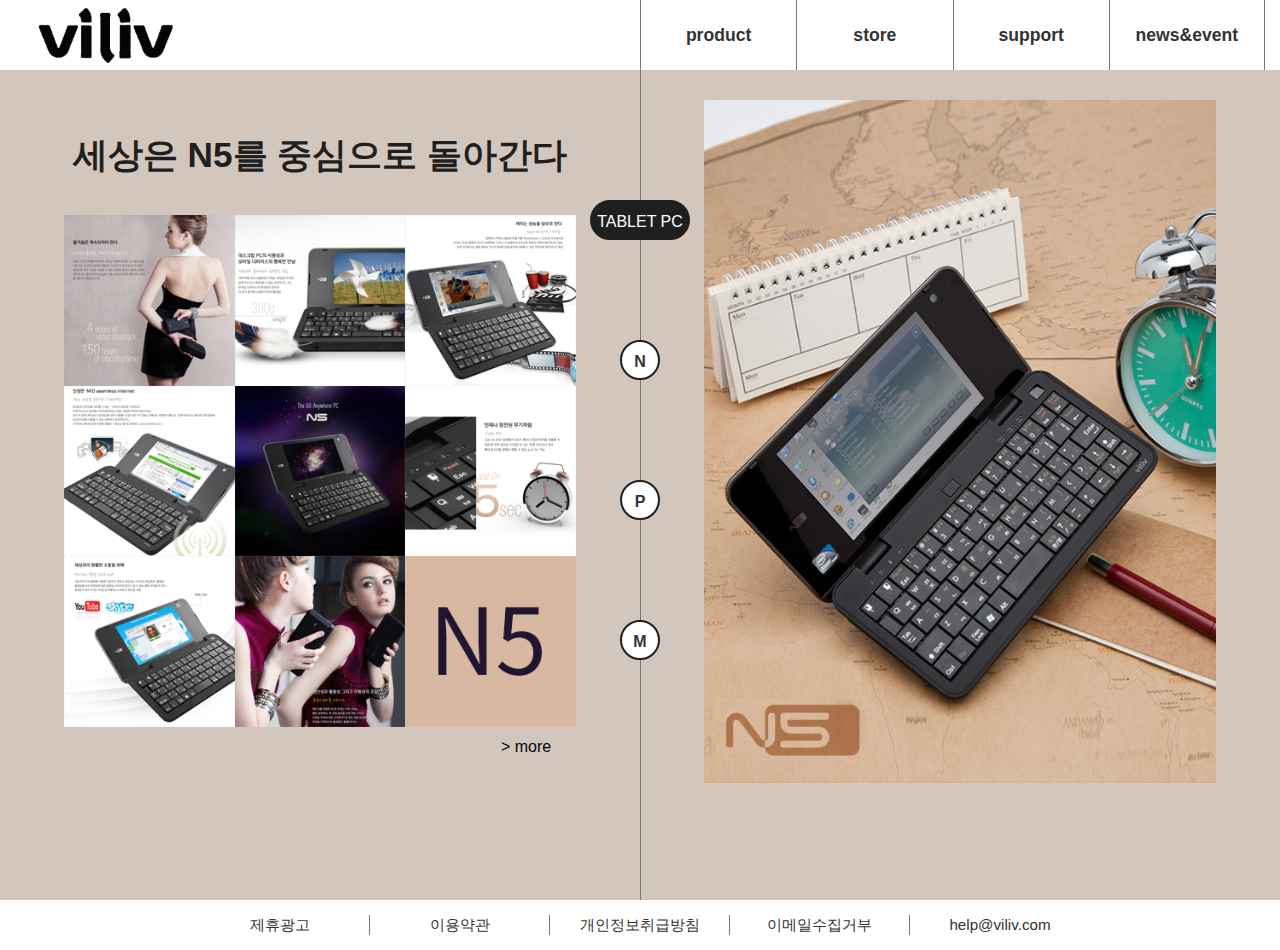
==== portfolio/newViliv/index.html @ fd168e81 "upgrade" ====
<!DOCTYPE html>
<html lang="ko-KR">
<head>
   <meta charset="UTF-8" />
   <meta http-equiv="X-UA-Compatible" content="IE=edge" />
   <meta name="viewport" content="width=device-width, initial-scale=1.0" />
   <link rel="stylesheet" href="./css/lib/reset.css" />
   <link rel="stylesheet" href="./css/base.css" />
   <script src="./js/jquery/jquery-1.12.3.min.js"></script>
   <script src="./js/jquery/jquery-migrate-1.3.0.min.js"></script>
   <script src="./js/jquery/jquery-ui.min.js"></script>
   <script src="./js/index.js"></script>
   <title>viliv</title>
   <style></style>
   <script>
      $(document).ready(function(){
         
         index_js();
         
      });
   </script>
</head>
<body>
   <div id="container">
      <header>
         <h1><a href="#"><span>viliv logo</span></a></h1>
         <nav>
            <ul id="gnb">
               <li><a href="#">product</a></li>
               <li><a href="#">store</a></li>
               <li><a href="#">support</a></li>
               <li><a href="#">news&amp;event</a></li>
            </ul>
         </nav>
      </header>
      <div id="mapLine">
            <ul>
               <li class="select_map"><a href="#">TABLET PC</a><span>T</span></li>
               <li><a href="#">NAVIGATION</a><span>N</span></li>
               <li><a href="#">PMP</a><span>P</span></li>
               <li><a href="#">MP3</a><span>M</span></li>
            </ul>
      </div>
      <section>
         <article id="p01">
            <div class="left_side margin_set">
               <div class="li_box">
                  <p>세상은 N5를 중심으로 돌아간다</p>
                  <ul>
                     <li><img src="./img/mobPc_n5/mobPc01.png" alt="n five image"></li>
                     <li><img src="./img/mobPc_n5/mobPc02.png" alt="n five image"></li>
                     <li><img src="./img/mobPc_n5/mobPc03.png" alt="n five image"></li>
                     <li><img src="./img/mobPc_n5/mobPc04.png" alt="n five image"></li>
                     <li><img src="./img/mobPc_n5/mobPc05.png" alt="n five image"></li>
                     <li><img src="./img/mobPc_n5/mobPc06.png" alt="n five image"></li>
                     <li><img src="./img/mobPc_n5/mobPc07.png" alt="n five image"></li>
                     <li><img src="./img/mobPc_n5/mobPc08.png" alt="n five image"></li>
                     <li><img src="./img/mobPc_n5/mobPc09.png" alt="n five image"></li>
                  </ul>
                  <a href="#">&gt; more</a>
               </div>
            </div><!--// .left_side-->
            <div class="right_side margin_set">
               <div class="img_box"><img src="./img/mobPc_n5/mobPc_fullImg.jpg" alt="mobile pc n five"></div>
            </div><!--// .right_side-->
         </article>
         <article id="p02">
            <div class="left_side">
               <div class="img_box"><img src="./img/navi_x70/navi_x7_fI.jpg" alt=""></div>
            </div><!--// .left_side-->
            <div class="right_side">
               <div class="li_box">
                  <p>ideal UMPC, You’ve never imagined</p>
                  <ul>
                     <li><img src="./img/navi_x70/navi_x70_01.png" alt=""></li>
                     <li><img src="./img/navi_x70/navi_x70_02.png" alt=""></li>
                     <li><img src="./img/navi_x70/navi_x70_03.png" alt=""></li>
                     <li><img src="./img/navi_x70/navi_x70_04.png" alt=""></li>
                     <li><img src="./img/navi_x70/navi_x70_05.png" alt=""></li>
                     <li><img src="./img/navi_x70/navi_x70_06.png" alt=""></li>
                     <li><img src="./img/navi_x70/navi_x70_07.png" alt=""></li>
                     <li><img src="./img/navi_x70/navi_x70_08.png" alt=""></li>
                     <li><img src="./img/navi_x70/navi_x70_09.png" alt=""></li>
                  </ul>
                  <a href="#">&gt; more</a>
               </div>
            </div><!--// .right_side-->
         </article>
         <article id="p03">
            <div class="left_side">
               <div class="li_box">
                  <p>공부하는 즐거움을 느끼다!</p>
                  <ul>
                     <li><img src="./img/pmp_x5/pmp_x5_01.png" alt=""></li>
                     <li><img src="./img/pmp_x5/pmp_x5_02.png" alt=""></li>
                     <li><img src="./img/pmp_x5/pmp_x5_03.png" alt=""></li>
                     <li><img src="./img/pmp_x5/pmp_x5_04.png" alt=""></li>
                     <li><img src="./img/pmp_x5/pmp_x5_05.png" alt=""></li>
                     <li><img src="./img/pmp_x5/pmp_x5_06.png" alt=""></li>
                     <li><img src="./img/pmp_x5/pmp_x5_07.png" alt=""></li>
                     <li><img src="./img/pmp_x5/pmp_x5_08.png" alt=""></li>
                     <li><img src="./img/pmp_x5/pmp_x5_09.png" alt=""></li>
                  </ul>
                  <a href="#">&gt; more</a>
               </div>
            </div><!--// .left_side-->
            <div class="right_side">
               <div class="img_box"><img src="./img/pmp_x5/pmp_x5.jpg" alt=""></div>
            </div><!--// .right_side-->
         </article>
         <article id="p04">
            <div class="left_side">
               <div class="img_box"><img src="./img/mp3_p3/mp3_p3.jpg" alt="mp three image"></div>
            </div><!--// .left_side-->
            <div class="right_side">
               <div class="li_box">
                  <p>Beyond technology</p>
                  <ul>
                     <li><img src="./img/mp3_p3/mp3_01.png" alt="mp three image"></li>
                     <li><img src="./img/mp3_p3/mp3_02.png" alt="mp three image"></li>
                     <li><img src="./img/mp3_p3/mp3_03.png" alt="mp three image"></li>
                     <li><img src="./img/mp3_p3/mp3_04.png" alt="mp three image"></li>
                     <li><img src="./img/mp3_p3/mp3_05.png" alt="mp three image"></li>
                     <li><img src="./img/mp3_p3/mp3_06.png" alt="mp three image"></li>
                     <li><img src="./img/mp3_p3/mp3_07.png" alt="mp three image"></li>
                     <li><img src="./img/mp3_p3/mp3_08.png" alt="mp three image"></li>
                     <li><img src="./img/mp3_p3/mp3_09.png" alt="mp three image"></li>
                  </ul>
                  <a href="#">&gt; more</a>
               </div>
            </div><!--// .right_side-->
         </article>
      </section>
      <footer>
         <ul id="footUl">
            <li><a href="#">제휴광고</a></li>
            <li><a href="#">이용약관</a></li>
            <li><a href="#">개인정보취급방침</a></li>
            <li><a href="#">이메일수집거부</a></li>
            <li><a href="#">help@viliv.com</a></li>
         </ul>
      </footer>
   </div>
</body>
</html>
---- portfolio/newViliv/css/base.css ----
@media screen and (min-width: 1800px) { #container { width: 100%; height: 100vh; position: relative; }
  #container > header { width: 100%; height: 70px; background-color: #fff; position: fixed; top: 0; z-index: 2000; }
  #container > header > h1 { width: 150px; height: 60px; padding-top: 5px; margin-left: calc(50% - 900px); float: left; }
  #container > header > h1 > a { width: 100%; height: 100%; background-image: url(../img/logo.png); background-repeat: no-repeat; background-position: center; background-size: contain; display: block; }
  #container > header > nav { width: 900px; height: 100%; margin-right: calc(50% - 900px); float: right; }
  #container > header > nav > #gnb { width: 100%; height: 100%; }
  #container > header > nav > #gnb > li { width: calc(100% / 4); height: 100%; border-left: 1px solid #777; box-sizing: border-box; float: left; text-align: center; }
  #container > header > nav > #gnb > li:last-child { border-right: 1px solid #777; }
  #container > header > nav > #gnb > li > a { width: 100%; height: 100%; display: block; color: #333333; text-decoration: none; font-size: 1.1rem; font-weight: bold; line-height: 70px; }
  #container > header > nav > #gnb > li > a:hover { background-color: rgba(100, 100, 100, 0.2); }
  #container > #mapLine { width: 20px; height: 100vh; position: absolute; left: calc(50% - 20px); border-right: 1px solid #777; }
  #container > #mapLine > ul { width: 40px; height: 700px; padding-top: 100px; margin-top: 100px; }
  #container > #mapLine > ul > li { width: 100%; height: 40px; margin-bottom: 100px; background-color: #fff; border: 2px solid #1f1f1f; box-sizing: border-box; border-radius: 25px; text-align: center; overflow: hidden; transition: all 0.3s; }
  #container > #mapLine > ul > li:hover { width: 100px; margin-left: -30px; background-color: #1f1f1f; border-radius: 24px; text-align: center; }
  #container > #mapLine > ul > li:hover > a { width: 100%; height: 100%; display: block; line-height: 40px; text-decoration: none; color: #fff; }
  #container > #mapLine > ul > li.select_map { width: 100px; margin-left: -30px; background-color: #1f1f1f; border-radius: 24px; text-align: center; }
  #container > #mapLine > ul > li.select_map > a { width: 100%; height: 100%; display: block; line-height: 40px; text-decoration: none; color: #fff; }
  #container > #mapLine > ul > li.select_map > span { display: none; }
  #container > #mapLine > ul > li > a { display: none; }
  #container > #mapLine > ul > li > span { width: 40px; height: 40px; line-height: 40px; font-weight: bold; }
  #container > section { width: 100%; height: 100vh; overflow: hidden; }
  #container > section > article { width: 100%; height: 100%; }
  #container > section > article#p01 { background-color: #d3c6bd; }
  #container > section > article#p02 { background-color: #dbe2d1; display: none; }
  #container > section > article#p03 { background-color: #e4dcd9; display: none; }
  #container > section > article#p04 { background-color: #c7dbe4; display: none; }
  #container > section > article > div { width: 50%; height: 100%; margin-top: 0; float: left; }
  #container > section > article > div.left_side { margin-top: -100%; }
  #container > section > article > div.right_side { margin-top: 100%; }
  #container > section > article > div.margin_set { margin-top: 0; }
  #container > section > article > div > .img_box { width: 600px; height: 800px; margin: 0 auto; margin-top: 100px; background-color: #fff; }
  #container > section > article > div > .img_box > img { width: 100%; height: 100%; }
  #container > section > article > div > .li_box { width: 600px; height: 800px; margin: 0 auto; margin-top: 100px; }
  #container > section > article > div > .li_box > p { width: 100%; height: 100px; margin-top: 20px; float: left; font-size: 2.2rem; text-align: center; line-height: 100px; color: #1f1f1f; font-weight: bold; }
  #container > section > article > div > .li_box > ul { width: 100%; height: 600px; margin-top: 10px; background-color: #16a; float: left; }
  #container > section > article > div > .li_box > ul > li { width: 200px; height: 200px; background-color: #9af; float: left; }
  #container > section > article > div > .li_box > ul > li:hover { border: 5px solid #fff; box-sizing: border-box; cursor: pointer; }
  #container > section > article > div > .li_box > ul > li > img { width: 100%; height: 100%; }
  #container > section > article > div > .li_box > a { width: 60px; height: 20px; margin-top: 10px; margin-right: 20px; float: right; display: block; text-align: center; line-height: 20px; text-decoration: none; color: #050505; }
  #container > section > article > div > .li_box > a:hover { font-weight: bold; }
  #container > footer { width: 100%; height: 50px; }
  #container > footer > #footUl { width: 1000px; height: 100%; margin: 0 auto; }
  #container > footer > #footUl > li { width: 20%; height: 20px; margin-top: 15px; border-right: 1px solid #777; box-sizing: border-box; text-align: center; float: left; }
  #container > footer > #footUl > li:last-child { border-right: 0; }
  #container > footer > #footUl > li > a { width: 100%; height: 100%; display: block; line-height: 20px; text-decoration: none; font-size: 0.95rem; color: #333; } }
@media screen and (min-width: 1025px) and (max-width: 1799px) { #container { width: 100%; height: auto; position: relative; }
  #container > header { width: 100%; height: 70px; background-color: #fff; position: fixed; top: 0; z-index: 2000; }
  #container > header > h1 { width: 150px; height: 60px; padding-top: 5px; margin-left: 30px; float: left; }
  #container > header > h1 > a { width: 100%; height: 100%; background-image: url(../img/logo.png); background-repeat: no-repeat; background-position: center; background-size: contain; display: block; }
  #container > header > nav { width: calc(50% - 15px); height: 100%; margin-right: 15px; float: right; }
  #container > header > nav > #gnb { width: 100%; height: 100%; }
  #container > header > nav > #gnb > li { width: calc(100% / 4); height: 100%; border-left: 1px solid #777; box-sizing: border-box; float: left; text-align: center; }
  #container > header > nav > #gnb > li:last-child { border-right: 1px solid #777; }
  #container > header > nav > #gnb > li > a { width: 100%; height: 100%; display: block; color: #333333; text-decoration: none; font-size: 1.1rem; font-weight: bold; line-height: 70px; }
  #container > header > nav > #gnb > li > a:hover { background-color: rgba(100, 100, 100, 0.2); }
  #container > #mapLine { width: 20px; height: 100vh; position: absolute; left: calc(50% - 20px); border-right: 1px solid #777; }
  #container > #mapLine > ul { width: 40px; height: 700px; padding-top: 100px; margin-top: 100px; }
  #container > #mapLine > ul > li { width: 100%; height: 40px; margin-bottom: 100px; background-color: #fff; border: 2px solid #1f1f1f; box-sizing: border-box; border-radius: 25px; text-align: center; overflow: hidden; transition: all 0.3s; }
  #container > #mapLine > ul > li:hover { width: 100px; margin-left: -30px; background-color: #1f1f1f; border-radius: 24px; text-align: center; }
  #container > #mapLine > ul > li:hover > a { width: 100%; height: 100%; display: block; line-height: 40px; text-decoration: none; color: #fff; }
  #container > #mapLine > ul > li.select_map { width: 100px; margin-left: -30px; background-color: #1f1f1f; border-radius: 24px; text-align: center; }
  #container > #mapLine > ul > li.select_map > a { width: 100%; height: 100%; display: block; line-height: 40px; text-decoration: none; color: #fff; }
  #container > #mapLine > ul > li.select_map > span { display: none; }
  #container > #mapLine > ul > li > a { display: none; }
  #container > #mapLine > ul > li > span { width: 40px; height: 40px; line-height: 40px; font-weight: bold; }
  #container > section { width: 100%; height: 100vh; overflow: hidden; }
  #container > section > article { width: 100%; height: 100%; }
  #container > section > article#p01 { background-color: #d3c6bd; }
  #container > section > article#p02 { background-color: #dbe2d1; display: none; }
  #container > section > article#p03 { background-color: #e4dcd9; display: none; }
  #container > section > article#p04 { background-color: #c7dbe4; display: none; }
  #container > section > article > div { width: 50%; height: 100%; margin-top: 0; float: left; }
  #container > section > article > div.left_side { margin-top: -100%; }
  #container > section > article > div.right_side { margin-top: 100%; }
  #container > section > article > div.margin_set { margin-top: 0; }
  #container > section > article > div > .img_box { width: 40vw; height: 53.333333vw; margin: 0 auto; margin-top: 100px; background-color: #fff; }
  #container > section > article > div > .img_box > img { width: 100%; height: 100%; }
  #container > section > article > div > .li_box { width: 40vw; height: 53.333333vw; margin: 0 auto; margin-top: 100px; }
  #container > section > article > div > .li_box > p { width: 100%; height: 100px; margin-top: 5px; float: left; font-size: 2.2rem; text-align: center; line-height: 100px; color: #1f1f1f; font-weight: bold; }
  #container > section > article > div > .li_box > ul { width: 100%; height: 40vw; margin-top: 10px; background-color: #16a; float: left; }
  #container > section > article > div > .li_box > ul > li { width: 13.333333vw; height: 13.333333vw; background-color: #9af; float: left; }
  #container > section > article > div > .li_box > ul > li:hover { border: 5px solid #fff; box-sizing: border-box; cursor: pointer; }
  #container > section > article > div > .li_box > ul > li > img { width: 100%; height: 100%; }
  #container > section > article > div > .li_box > a { width: 60px; height: 20px; margin-top: 10px; margin-right: 20px; float: right; display: block; text-align: center; line-height: 20px; text-decoration: none; color: #050505; }
  #container > section > article > div > .li_box > a:hover { font-weight: bold; }
  #container > footer { width: 100%; height: 50px; }
  #container > footer > #footUl { width: 900px; height: 100%; margin: 0 auto; }
  #container > footer > #footUl > li { width: 20%; height: 20px; margin-top: 15px; border-right: 1px solid #777; box-sizing: border-box; text-align: center; float: left; }
  #container > footer > #footUl > li:last-child { border-right: 0; }
  #container > footer > #footUl > li > a { width: 100%; height: 100%; display: block; line-height: 20px; text-decoration: none; font-size: 0.95rem; color: #333; } }
@media screen and (min-width: 1025px) and (max-width: 1799px) { #container { width: 100%; height: auto; position: relative; }
  #container > header { width: 100%; height: 70px; background-color: #fff; position: fixed; top: 0; z-index: 2000; }
  #container > header > h1 { width: 150px; height: 60px; padding-top: 5px; margin-left: 30px; float: left; }
  #container > header > h1 > a { width: 100%; height: 100%; background-image: url(../img/logo.png); background-repeat: no-repeat; background-position: center; background-size: contain; display: block; }
  #container > header > nav { width: calc(50% - 15px); height: 100%; margin-right: 15px; float: right; }
  #container > header > nav > #gnb { width: 100%; height: 100%; }
  #container > header > nav > #gnb > li { width: calc(100% / 4); height: 100%; border-left: 1px solid #777; box-sizing: border-box; float: left; text-align: center; }
  #container > header > nav > #gnb > li:last-child { border-right: 1px solid #777; }
  #container > header > nav > #gnb > li > a { width: 100%; height: 100%; display: block; color: #333333; text-decoration: none; font-size: 1.1rem; font-weight: bold; line-height: 70px; }
  #container > header > nav > #gnb > li > a:hover { background-color: rgba(100, 100, 100, 0.2); }
  #container > #mapLine { width: 20px; height: 100vh; position: absolute; left: calc(50% - 20px); border-right: 1px solid #777; }
  #container > #mapLine > ul { width: 40px; height: 700px; padding-top: 100px; margin-top: 100px; }
  #container > #mapLine > ul > li { width: 100%; height: 40px; margin-bottom: 100px; background-color: #fff; border: 2px solid #1f1f1f; box-sizing: border-box; border-radius: 25px; text-align: center; overflow: hidden; transition: all 0.3s; }
  #container > #mapLine > ul > li:hover { width: 100px; margin-left: -30px; background-color: #1f1f1f; border-radius: 24px; text-align: center; }
  #container > #mapLine > ul > li:hover > a { width: 100%; height: 100%; display: block; line-height: 40px; text-decoration: none; color: #fff; }
  #container > #mapLine > ul > li.select_map { width: 100px; margin-left: -30px; background-color: #1f1f1f; border-radius: 24px; text-align: center; }
  #container > #mapLine > ul > li.select_map > a { width: 100%; height: 100%; display: block; line-height: 40px; text-decoration: none; color: #fff; }
  #container > #mapLine > ul > li.select_map > span { display: none; }
  #container > #mapLine > ul > li > a { display: none; }
  #container > #mapLine > ul > li > span { width: 40px; height: 40px; line-height: 40px; font-weight: bold; }
  #container > section { width: 100%; height: 100vh; overflow: hidden; }
  #container > section > article { width: 100%; height: 100%; }
  #container > section > article#p01 { background-color: #d3c6bd; }
  #container > section > article#p02 { background-color: #dbe2d1; display: none; }
  #container > section > article#p03 { background-color: #e4dcd9; display: none; }
  #container > section > article#p04 { background-color: #c7dbe4; display: none; }
  #container > section > article > div { width: 50%; height: 100%; margin-top: 0; float: left; }
  #container > section > article > div.left_side { margin-top: -100%; }
  #container > section > article > div.right_side { margin-top: 100%; }
  #container > section > article > div.margin_set { margin-top: 0; }
  #container > section > article > div > .img_box { width: 40vw; height: 53.333333vw; margin: 0 auto; margin-top: 100px; background-color: #fff; }
  #container > section > article > div > .img_box > img { width: 100%; height: 100%; }
  #container > section > article > div > .li_box { width: 40vw; height: 53.333333vw; margin: 0 auto; margin-top: 100px; }
  #container > section > article > div > .li_box > p { width: 100%; height: 100px; margin-top: 5px; float: left; font-size: 2.2rem; text-align: center; line-height: 100px; color: #1f1f1f; font-weight: bold; }
  #container > section > article > div > .li_box > ul { width: 100%; height: 40vw; margin-top: 10px; background-color: #16a; float: left; }
  #container > section > article > div > .li_box > ul > li { width: 13.333333vw; height: 13.333333vw; background-color: #9af; float: left; }
  #container > section > article > div > .li_box > ul > li:hover { border: 5px solid #fff; box-sizing: border-box; cursor: pointer; }
  #container > section > article > div > .li_box > ul > li > img { width: 100%; height: 100%; }
  #container > section > article > div > .li_box > a { width: 60px; height: 20px; margin-top: 10px; margin-right: 20px; float: right; display: block; text-align: center; line-height: 20px; text-decoration: none; color: #050505; }
  #container > section > article > div > .li_box > a:hover { font-weight: bold; }
  #container > footer { width: 100%; height: 50px; }
  #container > footer > #footUl { width: 900px; height: 100%; margin: 0 auto; }
  #container > footer > #footUl > li { width: 20%; height: 20px; margin-top: 15px; border-right: 1px solid #777; box-sizing: border-box; text-align: center; float: left; }
  #container > footer > #footUl > li:last-child { border-right: 0; }
  #container > footer > #footUl > li > a { width: 100%; height: 100%; display: block; line-height: 20px; text-decoration: none; font-size: 0.95rem; color: #333; } }

/*# sourceMappingURL=base.css.map */
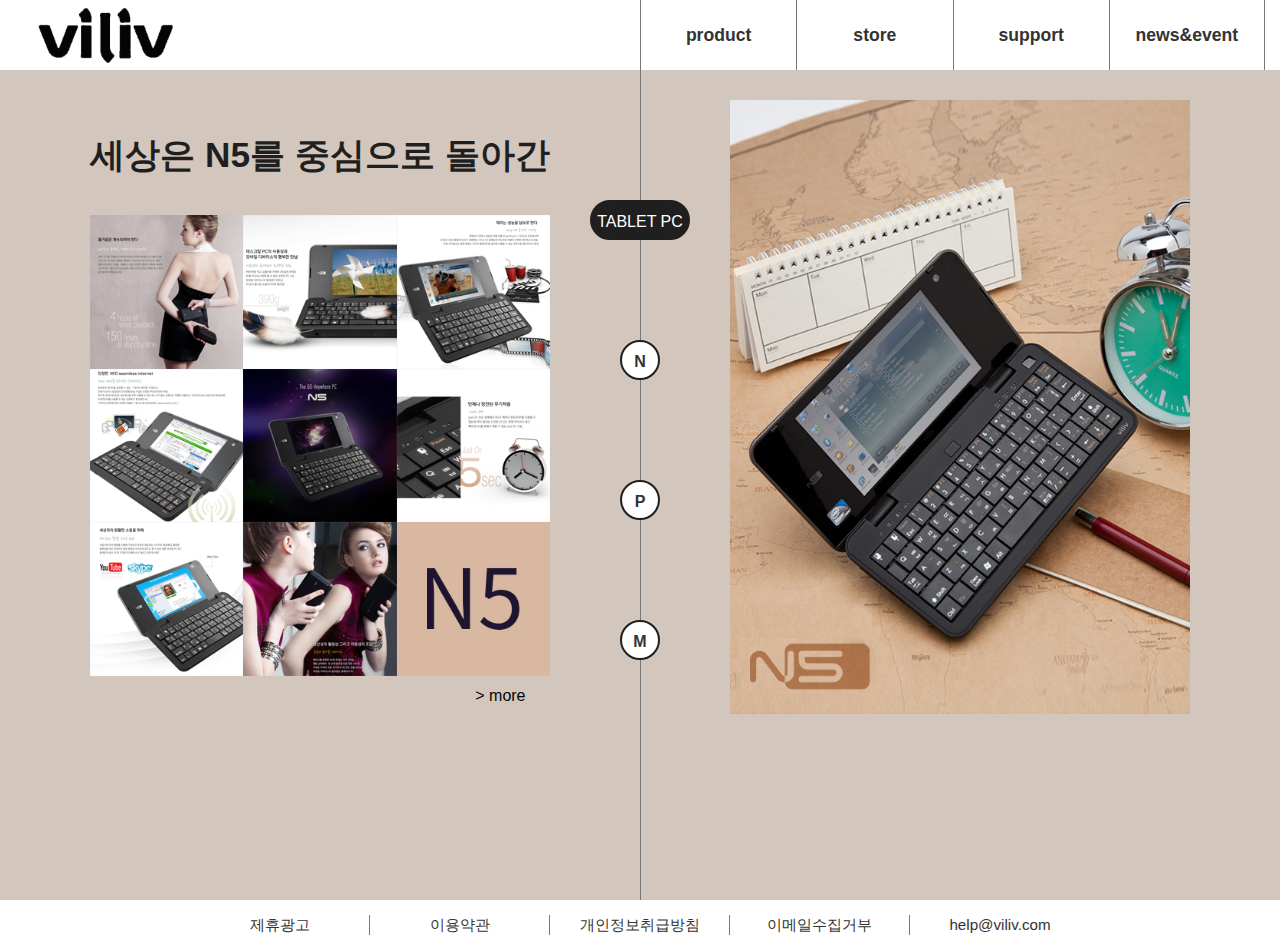
==== commit 839a2571: "portfolio_update" ====
--- a/portfolio/newViliv/index.html
+++ b/portfolio/newViliv/index.html
@@ -25,6 +25,8 @@
       <header>
          <h1><a href="#"><span>viliv logo</span></a></h1>
          <nav>
+          <i class="fa fa-bars" aria-hidden="true"><!--menuIcon--></i>
+           <div id="backClick"><!--tab,mob background--></div>
             <ul id="gnb">
                <li><a href="#">product</a></li>
                <li><a href="#">store</a></li>
--- a/portfolio/newViliv/css/base.css
+++ b/portfolio/newViliv/css/base.css
@@ -54,7 +54,7 @@
   #container > header > nav > #gnb > li > a { width: 100%; height: 100%; display: block; color: #333333; text-decoration: none; font-size: 1.1rem; font-weight: bold; line-height: 70px; }
   #container > header > nav > #gnb > li > a:hover { background-color: rgba(100, 100, 100, 0.2); }
   #container > #mapLine { width: 20px; height: 100vh; position: absolute; left: calc(50% - 20px); border-right: 1px solid #777; }
-  #container > #mapLine > ul { width: 40px; height: 700px; padding-top: 100px; margin-top: 100px; }
+  #container > #mapLine > ul { width: 40px; height: calc(100vh - 200px); padding-top: 100px; margin-top: 100px; }
   #container > #mapLine > ul > li { width: 100%; height: 40px; margin-bottom: 100px; background-color: #fff; border: 2px solid #1f1f1f; box-sizing: border-box; border-radius: 25px; text-align: center; overflow: hidden; transition: all 0.3s; }
   #container > #mapLine > ul > li:hover { width: 100px; margin-left: -30px; background-color: #1f1f1f; border-radius: 24px; text-align: center; }
   #container > #mapLine > ul > li:hover > a { width: 100%; height: 100%; display: block; line-height: 40px; text-decoration: none; color: #fff; }
@@ -73,12 +73,12 @@
   #container > section > article > div.left_side { margin-top: -100%; }
   #container > section > article > div.right_side { margin-top: 100%; }
   #container > section > article > div.margin_set { margin-top: 0; }
-  #container > section > article > div > .img_box { width: 40vw; height: 53.333333vw; margin: 0 auto; margin-top: 100px; background-color: #fff; }
-  #container > section > article > div > .img_box > img { width: 100%; height: 100%; }
-  #container > section > article > div > .li_box { width: 40vw; height: 53.333333vw; margin: 0 auto; margin-top: 100px; }
+  #container > section > article > div > .img_box { width: 36vw; height: 48vw; margin: 0 auto; margin-top: 100px; background-color: #fff; }
+  #container > section > article > div > .img_box > img { width: 100%; height: 100%; }
+  #container > section > article > div > .li_box { width: 36vw; height: 48vw; margin: 0 auto; margin-top: 100px; }
   #container > section > article > div > .li_box > p { width: 100%; height: 100px; margin-top: 5px; float: left; font-size: 2.2rem; text-align: center; line-height: 100px; color: #1f1f1f; font-weight: bold; }
-  #container > section > article > div > .li_box > ul { width: 100%; height: 40vw; margin-top: 10px; background-color: #16a; float: left; }
-  #container > section > article > div > .li_box > ul > li { width: 13.333333vw; height: 13.333333vw; background-color: #9af; float: left; }
+  #container > section > article > div > .li_box > ul { width: 100%; height: 36vw; margin-top: 10px; background-color: #ccf; float: left; }
+  #container > section > article > div > .li_box > ul > li { width: 12vw; height: 12vw; background-color: #9af; float: left; }
   #container > section > article > div > .li_box > ul > li:hover { border: 5px solid #fff; box-sizing: border-box; cursor: pointer; }
   #container > section > article > div > .li_box > ul > li > img { width: 100%; height: 100%; }
   #container > section > article > div > .li_box > a { width: 60px; height: 20px; margin-top: 10px; margin-right: 20px; float: right; display: block; text-align: center; line-height: 20px; text-decoration: none; color: #050505; }
@@ -88,19 +88,19 @@
   #container > footer > #footUl > li { width: 20%; height: 20px; margin-top: 15px; border-right: 1px solid #777; box-sizing: border-box; text-align: center; float: left; }
   #container > footer > #footUl > li:last-child { border-right: 0; }
   #container > footer > #footUl > li > a { width: 100%; height: 100%; display: block; line-height: 20px; text-decoration: none; font-size: 0.95rem; color: #333; } }
-@media screen and (min-width: 1025px) and (max-width: 1799px) { #container { width: 100%; height: auto; position: relative; }
+@media screen and (min-width: 769px) and (max-width: 1024px) { #container { width: 100%; height: auto; position: relative; }
   #container > header { width: 100%; height: 70px; background-color: #fff; position: fixed; top: 0; z-index: 2000; }
   #container > header > h1 { width: 150px; height: 60px; padding-top: 5px; margin-left: 30px; float: left; }
   #container > header > h1 > a { width: 100%; height: 100%; background-image: url(../img/logo.png); background-repeat: no-repeat; background-position: center; background-size: contain; display: block; }
-  #container > header > nav { width: calc(50% - 15px); height: 100%; margin-right: 15px; float: right; }
-  #container > header > nav > #gnb { width: 100%; height: 100%; }
-  #container > header > nav > #gnb > li { width: calc(100% / 4); height: 100%; border-left: 1px solid #777; box-sizing: border-box; float: left; text-align: center; }
-  #container > header > nav > #gnb > li:last-child { border-right: 1px solid #777; }
+  #container > header > nav { width: 50%; height: 100%; float: right; }
+  #container > header > nav > #gnb { width: 100%; height: 100%; }
+  #container > header > nav > #gnb > li { width: 23%; height: 100%; border-left: 1px solid #777; box-sizing: border-box; float: left; text-align: center; }
+  #container > header > nav > #gnb > li:last-child { width: 31%; border-right: 1px solid #777; }
   #container > header > nav > #gnb > li > a { width: 100%; height: 100%; display: block; color: #333333; text-decoration: none; font-size: 1.1rem; font-weight: bold; line-height: 70px; }
   #container > header > nav > #gnb > li > a:hover { background-color: rgba(100, 100, 100, 0.2); }
   #container > #mapLine { width: 20px; height: 100vh; position: absolute; left: calc(50% - 20px); border-right: 1px solid #777; }
-  #container > #mapLine > ul { width: 40px; height: 700px; padding-top: 100px; margin-top: 100px; }
-  #container > #mapLine > ul > li { width: 100%; height: 40px; margin-bottom: 100px; background-color: #fff; border: 2px solid #1f1f1f; box-sizing: border-box; border-radius: 25px; text-align: center; overflow: hidden; transition: all 0.3s; }
+  #container > #mapLine > ul { width: 40px; height: calc(100vh - 200px); padding-top: 100px; margin-top: 100px; }
+  #container > #mapLine > ul > li { width: 100%; height: 40px; margin-bottom: 100px; background-color: #fff; border: 2px solid #1f1f1f; box-sizing: border-box; border-radius: 25px; text-align: center; overflow: hidden; transition: all 0.3s; transform: rotate(90deg); }
   #container > #mapLine > ul > li:hover { width: 100px; margin-left: -30px; background-color: #1f1f1f; border-radius: 24px; text-align: center; }
   #container > #mapLine > ul > li:hover > a { width: 100%; height: 100%; display: block; line-height: 40px; text-decoration: none; color: #fff; }
   #container > #mapLine > ul > li.select_map { width: 100px; margin-left: -30px; background-color: #1f1f1f; border-radius: 24px; text-align: center; }
@@ -118,10 +118,10 @@
   #container > section > article > div.left_side { margin-top: -100%; }
   #container > section > article > div.right_side { margin-top: 100%; }
   #container > section > article > div.margin_set { margin-top: 0; }
-  #container > section > article > div > .img_box { width: 40vw; height: 53.333333vw; margin: 0 auto; margin-top: 100px; background-color: #fff; }
-  #container > section > article > div > .img_box > img { width: 100%; height: 100%; }
-  #container > section > article > div > .li_box { width: 40vw; height: 53.333333vw; margin: 0 auto; margin-top: 100px; }
-  #container > section > article > div > .li_box > p { width: 100%; height: 100px; margin-top: 5px; float: left; font-size: 2.2rem; text-align: center; line-height: 100px; color: #1f1f1f; font-weight: bold; }
+  #container > section > article > div > .img_box { width: 40vw; height: 53.333333vw; margin: 0 auto; margin-top: 20vh; background-color: #fff; }
+  #container > section > article > div > .img_box > img { width: 100%; height: 100%; }
+  #container > section > article > div > .li_box { width: 40vw; height: 53.333333vw; margin: 0 auto; margin-top: 20vh; }
+  #container > section > article > div > .li_box > p { width: 100%; height: 100px; margin-top: 5px; float: left; font-size: 1.8rem; text-align: center; line-height: 40px; display: block; color: #1f1f1f; font-weight: bold; }
   #container > section > article > div > .li_box > ul { width: 100%; height: 40vw; margin-top: 10px; background-color: #16a; float: left; }
   #container > section > article > div > .li_box > ul > li { width: 13.333333vw; height: 13.333333vw; background-color: #9af; float: left; }
   #container > section > article > div > .li_box > ul > li:hover { border: 5px solid #fff; box-sizing: border-box; cursor: pointer; }
@@ -129,9 +129,113 @@
   #container > section > article > div > .li_box > a { width: 60px; height: 20px; margin-top: 10px; margin-right: 20px; float: right; display: block; text-align: center; line-height: 20px; text-decoration: none; color: #050505; }
   #container > section > article > div > .li_box > a:hover { font-weight: bold; }
   #container > footer { width: 100%; height: 50px; }
-  #container > footer > #footUl { width: 900px; height: 100%; margin: 0 auto; }
+  #container > footer > #footUl { width: 88vw; height: 100%; margin: 0 auto; }
   #container > footer > #footUl > li { width: 20%; height: 20px; margin-top: 15px; border-right: 1px solid #777; box-sizing: border-box; text-align: center; float: left; }
   #container > footer > #footUl > li:last-child { border-right: 0; }
   #container > footer > #footUl > li > a { width: 100%; height: 100%; display: block; line-height: 20px; text-decoration: none; font-size: 0.95rem; color: #333; } }
+@media screen and (min-width: 481px) and (max-width: 768px) { #container { width: 100%; height: auto; position: relative; }
+  #container > header { width: 100%; height: 60px; background-color: #fff; position: fixed; top: 0; z-index: 2000; }
+  #container > header > h1 { width: 130px; height: 50px; padding-top: 5px; margin-left: 30px; float: left; }
+  #container > header > h1 > a { width: 100%; height: 100%; background-image: url(../img/logo.png); background-repeat: no-repeat; background-position: center; background-size: contain; display: block; }
+  #container > header > nav { width: 60px; height: 100%; margin-right: 30px; float: right; background-image: url(../img/menuBarImg.png); background-repeat: no-repeat; background-position: center; background-size: contain; }
+  #container > header > nav > #backClick { display: none; }
+  #container > header > nav > #gnb { width: 100%; height: 100%; }
+  #container > header > nav > #gnb > li { display: none; }
+  #container > header > nav.navClick { width: 150px; height: 0; position: relative; transition: all 1s; cursor: pointer; }
+  #container > header > nav.navClick > #backClick { width: 100vw; height: 100vh; background-color: rgba(0, 0, 0, 0.3); position: fixed; z-index: 2100; top: 0; left: 0; display: block; }
+  #container > header > nav.navClick > #gnb { width: 150px; height: 260px; position: relative; right: -30px; z-index: 2200; background-color: #fff; display: block; }
+  #container > header > nav.navClick > #gnb > li { width: 100%; height: 60px; margin-bottom: 5px; text-align: center; display: block; }
+  #container > header > nav.navClick > #gnb > li > a { width: 100%; height: 100%; display: block; color: #333333; text-decoration: none; font-size: 1.1rem; font-weight: bold; line-height: 70px; }
+  #container > header > nav.navClick > #gnb > li > a:hover { background-color: rgba(100, 100, 100, 0.2); }
+  #container > #mapLine { width: 100%; height: 20px; position: absolute; top: 100px; border-bottom: 1px solid #777; }
+  #container > #mapLine > ul { width: 370px; height: 40px; margin: 0 auto; }
+  #container > #mapLine > ul > li { width: 40px; height: 40px; margin-right: 60px; background-color: #fff; border: 2px solid #1f1f1f; box-sizing: border-box; border-radius: 25px; text-align: center; overflow: hidden; transition: all 0.3s; float: left; }
+  #container > #mapLine > ul > li:last-child { margin-right: 0; }
+  #container > #mapLine > ul > li:hover { background-color: #1f1f1f; }
+  #container > #mapLine > ul > li:hover > a { display: none; }
+  #container > #mapLine > ul > li:hover > span { color: #fff; }
+  #container > #mapLine > ul > li.select_map { width: 100px; margin-left: -30px; background-color: #1f1f1f; border-radius: 24px; text-align: center; }
+  #container > #mapLine > ul > li.select_map > a { width: 100%; height: 100%; display: block; line-height: 40px; text-decoration: none; color: #fff; }
+  #container > #mapLine > ul > li.select_map > span { display: none; }
+  #container > #mapLine > ul > li > a { display: none; }
+  #container > #mapLine > ul > li > span { width: 40px; height: 40px; line-height: 40px; font-weight: bold; }
+  #container > section { width: 100%; height: auto; overflow: hidden; }
+  #container > section > article { width: 100%; height: 700px; }
+  #container > section > article#p01 { background-color: #d3c6bd; }
+  #container > section > article#p02 { background-color: #dbe2d1; display: none; }
+  #container > section > article#p03 { background-color: #e4dcd9; display: none; }
+  #container > section > article#p04 { background-color: #c7dbe4; display: none; }
+  #container > section > article > div { width: 50%; height: 100%; margin-top: 0; float: left; }
+  #container > section > article > div.left_side { margin-left: -100%; }
+  #container > section > article > div.right_side { margin-left: 100%; }
+  #container > section > article > div.margin_set { margin-left: 0; }
+  #container > section > article > div > .img_box { width: 48vw; height: 64vw; margin: 0 auto; margin-top: 200px; background-color: #fff; }
+  #container > section > article > div > .img_box > img { width: 100%; height: 100%; }
+  #container > section > article > div > .li_box { width: 48vw; height: 64vw; margin: 0 auto; margin-top: 180px; }
+  #container > section > article > div > .li_box > p { width: 100%; height: 80px; float: left; font-size: 1.3rem; text-align: center; line-height: 40px; display: block; color: #1f1f1f; font-weight: bold; }
+  #container > section > article > div > .li_box > ul { width: 100%; height: 48vw; background-color: #16a; float: left; }
+  #container > section > article > div > .li_box > ul > li { width: 16vw; height: 16vw; background-color: #9af; float: left; }
+  #container > section > article > div > .li_box > ul > li:hover { border: 5px solid #fff; box-sizing: border-box; cursor: pointer; }
+  #container > section > article > div > .li_box > ul > li > img { width: 100%; height: 100%; }
+  #container > section > article > div > .li_box > a { width: 60px; height: 20px; margin-top: 2px; margin-right: 5px; float: right; display: block; text-align: center; line-height: 20px; text-decoration: none; color: #050505; }
+  #container > section > article > div > .li_box > a:hover { font-weight: bold; }
+  #container > footer { width: 100%; height: 50px; }
+  #container > footer > #footUl { width: 100%; height: 100%; margin: 0 auto; }
+  #container > footer > #footUl > li { width: 20%; height: 20px; margin-top: 15px; border-right: 1px solid #777; box-sizing: border-box; text-align: center; float: left; }
+  #container > footer > #footUl > li:last-child { border-right: 0; }
+  #container > footer > #footUl > li > a { width: 100%; height: 100%; line-height: 20px; text-decoration: none; font-size: 0.7rem; color: #333; } }
+@media screen and (max-width: 480px) { #container { width: 100%; min-width: 430px; height: auto; position: relative; }
+  #container > header { width: 100%; min-width: 430px; height: 60px; background-color: #fff; position: fixed; top: 0; z-index: 2000; }
+  #container > header > h1 { width: 130px; height: 50px; padding-top: 5px; margin-left: 30px; float: left; }
+  #container > header > h1 > a { width: 100%; height: 100%; background-image: url(../img/logo.png); background-repeat: no-repeat; background-position: center; background-size: contain; display: block; }
+  #container > header > nav { width: 60px; height: 100%; margin-right: 30px; float: right; background-image: url(../img/menuBarImg.png); background-repeat: no-repeat; background-position: center; background-size: contain; }
+  #container > header > nav > #backClick { display: none; }
+  #container > header > nav > #gnb { width: 100%; height: 100%; }
+  #container > header > nav > #gnb > li { display: none; }
+  #container > header > nav.navClick { width: 150px; height: 0; position: relative; transition: all 1s; cursor: pointer; }
+  #container > header > nav.navClick > #backClick { width: 100vw; height: 100vh; background-color: rgba(0, 0, 0, 0.3); position: fixed; z-index: 2100; top: 0; left: 0; display: block; }
+  #container > header > nav.navClick > #gnb { width: 150px; height: 260px; position: relative; right: -30px; z-index: 2200; background-color: #fff; display: block; }
+  #container > header > nav.navClick > #gnb > li { width: 100%; height: 60px; margin-bottom: 5px; text-align: center; display: block; }
+  #container > header > nav.navClick > #gnb > li > a { width: 100%; height: 100%; display: block; color: #333333; text-decoration: none; font-size: 1.1rem; font-weight: bold; line-height: 70px; }
+  #container > header > nav.navClick > #gnb > li > a:hover { background-color: rgba(100, 100, 100, 0.2); }
+  #container > #mapLine { width: 100%; min-width: 430px; height: 20px; position: absolute; top: 100px; left: 0; border-bottom: 1px solid #777; }
+  #container > #mapLine > ul { width: 370px; height: 40px; margin: 0 auto; }
+  #container > #mapLine > ul > li { width: 40px; height: 40px; margin-right: 60px; background-color: #fff; border: 2px solid #1f1f1f; box-sizing: border-box; border-radius: 25px; text-align: center; overflow: hidden; transition: all 0.3s; float: left; }
+  #container > #mapLine > ul > li:last-child { margin-right: 0; }
+  #container > #mapLine > ul > li:hover { background-color: #1f1f1f; }
+  #container > #mapLine > ul > li:hover > a { display: none; }
+  #container > #mapLine > ul > li:hover > span { color: #fff; }
+  #container > #mapLine > ul > li.select_map { width: 100px; margin-left: -30px; background-color: #1f1f1f; border-radius: 24px; text-align: center; }
+  #container > #mapLine > ul > li.select_map > a { width: 100%; height: 100%; display: block; line-height: 40px; text-decoration: none; color: #fff; }
+  #container > #mapLine > ul > li.select_map > span { display: none; }
+  #container > #mapLine > ul > li > a { display: none; }
+  #container > #mapLine > ul > li > span { width: 40px; height: 40px; line-height: 40px; font-weight: bold; }
+  #container > section { width: 100%; height: 1200px; overflow: hidden; }
+  #container > section > article { width: 100%; height: 100%; }
+  #container > section > article#p01 { background-color: #d3c6bd; }
+  #container > section > article#p02 { background-color: #dbe2d1; display: none; }
+  #container > section > article#p03 { background-color: #e4dcd9; display: none; }
+  #container > section > article#p04 { background-color: #c7dbe4; display: none; }
+  #container > section > article > div { width: 100%; height: 500px; margin-top: 0; float: left; }
+  #container > section > article > div.left_side { margin-left: -100%; margin-top: 180px; }
+  #container > section > article > div.right_side { margin-left: 100%; }
+  #container > section > article > div.margin_set { margin-left: 0; }
+  #container > section > article > div > .img_box { width: 360px; height: 480px; margin: 0 auto; background-color: #fff; }
+  #container > section > article > div > .img_box > img { width: 100%; height: 100%; }
+  #container > section > article > div > .li_box { width: 360px; height: 480px; margin: 0 auto; }
+  #container > section > article > div > .li_box > p { width: 100%; height: 50px; float: left; font-size: 1.3rem; text-align: center; line-height: 50px; display: block; color: #1f1f1f; font-weight: bold; }
+  #container > section > article > div > .li_box > ul { width: 100%; height: 360px; background-color: #16a; float: left; }
+  #container > section > article > div > .li_box > ul > li { width: 120px; height: 120px; background-color: #9af; float: left; }
+  #container > section > article > div > .li_box > ul > li:hover { border: 5px solid #fff; box-sizing: border-box; cursor: pointer; }
+  #container > section > article > div > .li_box > ul > li > img { width: 100%; height: 100%; }
+  #container > section > article > div > .li_box > a { width: 60px; height: 20px; margin-top: 2px; margin-right: 5px; float: right; display: block; text-align: center; line-height: 20px; text-decoration: none; color: #050505; }
+  #container > section > article > div > .li_box > a:hover { font-weight: bold; }
+  #container > footer { width: 100%; height: 70px; }
+  #container > footer > #footUl { width: 300px; height: 100%; margin: 0 auto; }
+  #container > footer > #footUl > li { width: 100px; height: 15px; margin-top: 10px; border-right: 1px solid #777; box-sizing: border-box; text-align: center; float: left; }
+  #container > footer > #footUl > li:nth-child(3) { border-right: 0; }
+  #container > footer > #footUl > li:nth-child(4) { margin-left: 50px; }
+  #container > footer > #footUl > li:nth-child(5) { border-right: 0; }
+  #container > footer > #footUl > li > a { width: 100%; height: 100%; line-height: 20px; text-decoration: none; font-size: 0.7rem; color: #333; } }
 
 /*# sourceMappingURL=base.css.map */
